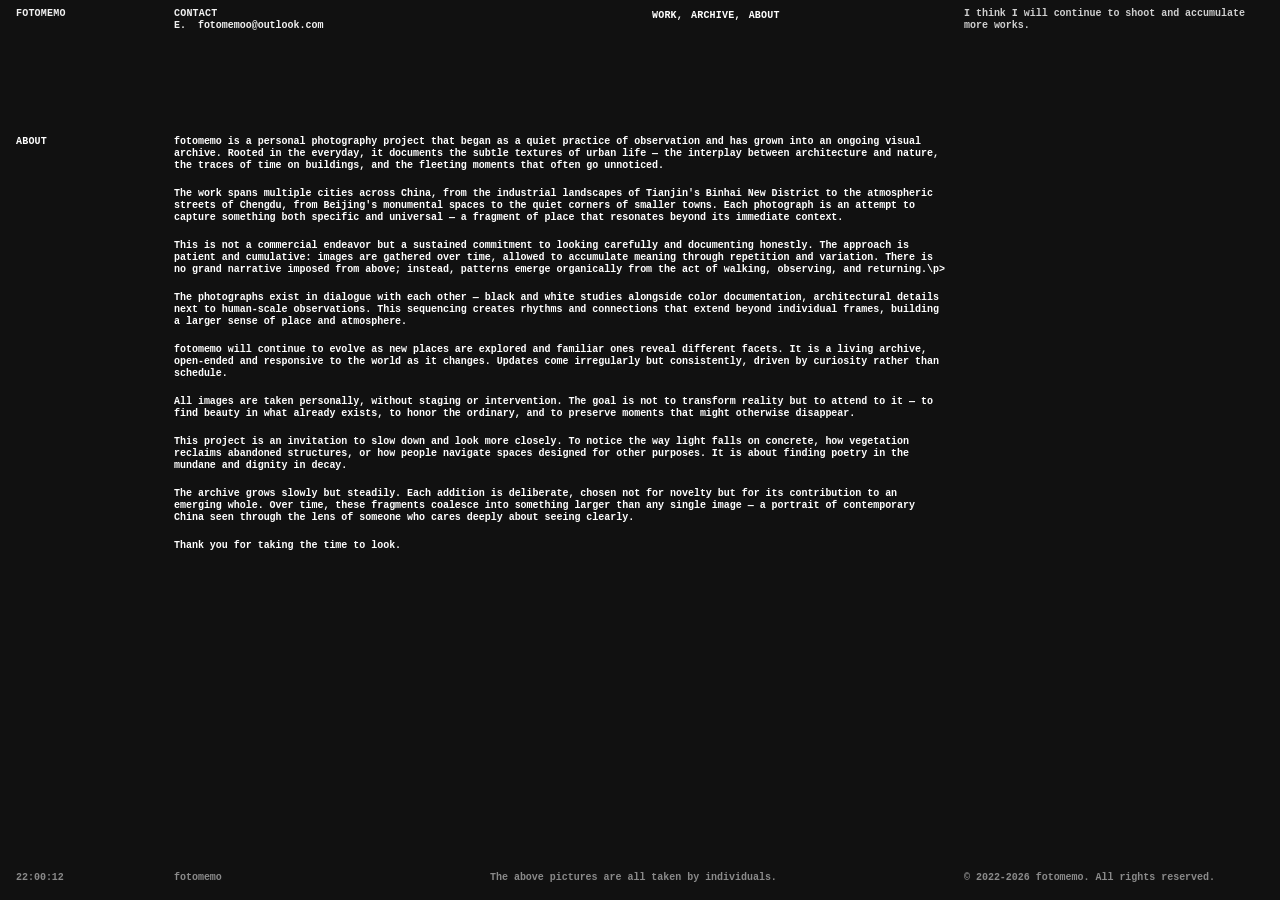
==== about.html @ 7d524a90 "Add files via upload" ====
<html lang="en" class="dark-mode"><head>
<meta charset="UTF-8">
<title>About — fotomemo</title>
<meta name="description" content="fotomemo is a creative studio specialised in brand identity design, print, packaging, website design and creative direction.">
<meta name="viewport" content="initial-scale=1.0, width=device-width">

<style>

:root {
    --vw: 1vw;
    --scrollbar: 0px;
    --spacing4: 4px;
    --spacing6: 6px;
    --spacing8: 8px;
    --spacing12: 12px;
    --spacing16: 16px;
    --spacing24: 24px;
    --spacing32: 32px;
    --spacing40: 40px;
    --spacing64: 64px;
    --spacing80: 80px;
    --spacing120: 120px;
    --spacing200: 200px;
    --numberOfColumns: 24;
    --margin: 16px;
    --gutter: 16px;
    --column: calc(
        (1 / var(--numberOfColumns)) *
        ((100 * var(--vw)) - (var(--margin) * 2) - ((var(--numberOfColumns) - 1) * (var(--gutter))))
    );
    --ink: #434343;
    --ink-soft: #707070;
    --ink-faint: #b4b1b1;
    --line: #b4b1b1;
    --line-strong: #707070;
    --bg: #fff;
    --bg-soft: #f0f0f0;
    --bg-warm: #f0f0f0;
    --ease: cubic-bezier(0.33, 1, 0.68, 1);
    --ease-soft: cubic-bezier(0.95, 0, 0.3, 1);
}
@media (max-width: 900px) {
    :root {
        --spacing80: 64px;
        --spacing120: 80px;
        --spacing200: 120px;
        --numberOfColumns: 12;
    }
}
@media (max-width: 480px) {
    :root {
        --spacing16: 8px;
        --spacing24: 16px;
        --spacing32: 24px;
        --spacing40: 32px;
        --spacing64: 40px;
        --spacing80: 64px;
        --spacing120: 80px;
        --spacing200: 120px;
        --numberOfColumns: 12;
    }
}

html {
    box-sizing: border-box;
    text-rendering: optimizeLegibility;
    -webkit-text-size-adjust: none;
    -webkit-font-smoothing: antialiased;
    color: var(--ink);
    background-color: var(--bg);
    font-family: 'Courier New', monospace;
    font-size: 10px;
    line-height: 12px;
    letter-spacing: -0.0025em;
    font-weight: 700;
    text-transform: none;
}
@media (max-width: 480px) {
    html { font-size: 9px; line-height: 11px; }
}

*,
*::before,
*::after {
    box-sizing: inherit;
    margin: 0;
    padding: 0;
}

h1, h2, h3, h4, h5, h6 {
    font-family: inherit;
    font-size: 10px;
    line-height: 12px;
    letter-spacing: 0.02em;
    font-weight: 700;
    text-transform: uppercase;
}
@media (max-width: 480px) {
    h1, h2, h3, h4, h5, h6 { font-size: 9px; line-height: 11px; }
}

p, span {
    font-family: inherit;
    font-size: 10px;
    line-height: 12px;
    letter-spacing: -0.0025em;
    font-weight: 700;
    text-transform: none;
}
@media (max-width: 480px) {
    p, span { font-size: 9px; line-height: 11px; }
}

a { color: inherit; text-decoration: none; }
a, button { display: inherit; text-align: inherit; cursor: pointer; pointer-events: auto; }
a, button, input, textarea { margin: 0; padding: 0; color: inherit; }
button, input, textarea { font: inherit; background-color: transparent; outline: none; border: none; }
::selection { background: var(--bg-soft); }

.tabular { font-feature-settings: "tnum" on, "lnum" on; }

.body { font-size: 10px; line-height: 12px; letter-spacing: -0.0025em; font-weight: 700; }
@media (max-width: 480px) { .body { font-size: 9px; line-height: 11px; } }

.bodyUppercase { font-size: 10px; line-height: 12px; letter-spacing: -0.0025em; font-weight: 700; text-transform: uppercase; letter-spacing: 0.02em; }
@media (max-width: 480px) { .bodyUppercase { font-size: 9px; line-height: 11px; } }

.caption { font-size: 9px; line-height: 11px; letter-spacing: -0.005em; font-weight: 700; }
@media (max-width: 480px) { .caption { font-size: 8px; line-height: 11px; } }

.captionUppercase { font-size: 9px; line-height: 11px; letter-spacing: -0.005em; font-weight: 700; text-transform: uppercase; letter-spacing: 0.02em; }
@media (max-width: 480px) { .captionUppercase { font-size: 8px; line-height: 11px; } }

.button {
    font-size: 10px;
    line-height: 12px;
    letter-spacing: -0.0025em;
    font-weight: 700;
    text-transform: uppercase;
    letter-spacing: 0.02em;
    white-space: nowrap;
    color: var(--ink);
    transition: color 0.15s var(--ease);
    cursor: pointer;
    user-select: none;
    background: transparent;
    border: none;
}
@media (max-width: 480px) { .button { font-size: 9px; line-height: 11px; } }
@media (hover: hover) { .button:hover { color: var(--ink-soft); } }

.buttonSecondary {
    font-size: 10px;
    line-height: 12px;
    letter-spacing: -0.0025em;
    font-weight: 700;
    text-transform: uppercase;
    letter-spacing: 0.02em;
    white-space: nowrap;
    color: var(--ink);
    transition: color 0.15s var(--ease);
    cursor: pointer;
    user-select: none;
    background: transparent;
    border: none;
}
@media (max-width: 480px) { .buttonSecondary { font-size: 9px; line-height: 11px; } }
@media (hover: hover) { .buttonSecondary:hover { color: var(--ink-faint); } }

.link {
    position: relative;
    left: -4px;
    padding: 2px 4px 1px;
    margin-top: -2px;
    margin-bottom: -1px;
    display: inline-flex;
    background-color: transparent;
    border-radius: 1px;
    white-space: pre-line;
    transition: background-color 0.15s var(--ease);
}
@media (hover: hover) { .link:hover { background-color: var(--bg-soft); } }

/* Page 容器 */
.page {
    position: relative;
    z-index: 0;
    min-height: 100lvh;
    width: calc(100 * var(--vw));
    display: flex;
    flex-direction: column;
    animation: pageFade 1.1s var(--ease) both;
}

@keyframes pageFade {
    from { opacity: 0; }
    to { opacity: 1; }
}

/* =========================================================
   Header：position:absolute 顶栏
   + position:fixed 底部导航
   ========================================================= */
.header-wrapper { display: contents; }

.header-absolute {
    position: absolute;
    z-index: 2;
    padding: var(--spacing8) var(--margin) 0 var(--margin);
    display: grid;
    grid-template-columns:
        calc(3*var(--column) + 2*var(--gutter))
        calc(15*var(--column) + 14*var(--gutter))
        calc(6*var(--column) + 5*var(--gutter));
    column-gap: var(--gutter);
    align-items: start;
    justify-items: start;
    mix-blend-mode: normal;
    color: var(--ink);
}
@media (max-width: 900px) {
    .header-absolute {
        position: relative;
        padding-bottom: var(--spacing120);
        grid-template-columns:
            calc(6*var(--column) + 5*var(--gutter))
            calc(6*var(--column) + 5*var(--gutter));
        mix-blend-mode: normal;
        color: var(--ink);
    }
    .header-absolute .header-tagline { display: none; }
}
.header-absolute h1 { margin: 0; mix-blend-mode: normal; color: var(--ink); }

.header-enquiries { display: flex; flex-direction: column; gap: 4px; }
.header-tagline { align-self: start; justify-self: start; }
.header-tagline p { opacity: 0.85; }

.header-fixed {
    position: fixed;
    z-index: 4;
    top: var(--spacing8);
    left: calc(var(--margin) + 12*var(--column) + 12*var(--gutter));
}
@media (max-width: 900px) {
    .header-fixed {
        top: auto;
        left: 0;
        bottom: 0;
    }
}
.header-fixed .header-navigation {
    display: flex;
    gap: 0;
}
@media (max-width: 900px) {
    .header-fixed .header-navigation {
        height: var(--spacing40);
        width: calc(100 * var(--vw));
        justify-content: center;
        align-items: center;
        background-color: var(--bg);
        border-top: 1px solid var(--ink);
    }
}
.header-fixed .header-navigation .link {
    padding: 2px 4px 1px;
    margin: 0;
    left: 0;
}

/* =========================================================
   About Page 主体布局
   复刻 1of1studio.com/about 的布局结构
   ========================================================= */
.about-wrapper {
    position: relative;
    padding-top: var(--spacing120);
    flex: 1;
}
@media (max-width: 900px) {
    .about-wrapper { padding-top: 0; }
}

/* AboutSection Grid: 两列布局
   左列窄（~3列），右列宽（~15列）
   第一行：全宽图片
   第二行：左列"ABOUT"标题，右列文字内容 */
.about-section {
    margin: 0 var(--margin);
    display: grid;
    grid-template-columns:
        calc(3*var(--column) + 2*var(--gutter))
        calc(15*var(--column) + 14*var(--gutter));
    column-gap: var(--gutter);
    row-gap: var(--spacing16);
    align-items: start;
}
@media (max-width: 900px) {
    .about-section {
        grid-template-columns:
            calc(4*var(--column) + 3*var(--gutter))
            calc(8*var(--column) + 7*var(--gutter));
    }
}

/* Hero 图片：跨两列 */
.about-hero {
    grid-column: 1 / 3;
    grid-row: 1 / 2;
    width: 100%;
    display: flex;
    flex-direction: column;
}
.about-hero img {
    width: 100%;
    height: auto;
    object-fit: contain;
    display: block;
    background-color: transparent;
}

/* 左列标题 */
.about-label {
    grid-column: 1 / 2;
    grid-row: 2 / 3;
    align-self: start;
    justify-self: start;
}
.about-label h2 {
    font-size: 10px;
    line-height: 12px;
    letter-spacing: 0.02em;
    font-weight: 700;
    text-transform: uppercase;
}
@media (max-width: 480px) {
    .about-label h2 { font-size: 9px; line-height: 11px; }
}

/* 右列文字内容 */
.about-content {
    grid-column: 2 / 3;
    grid-row: 2 / 3;
    display: flex;
    flex-direction: column;
    gap: var(--spacing16);
}
.about-content p {
    font-size: 10px;
    line-height: 12px;
    letter-spacing: -0.0025em;
    font-weight: 700;
}
@media (max-width: 480px) {
    .about-content p { font-size: 9px; line-height: 11px; }
}

/* 服务列表区域 */
.about-services {
    display: flex;
    flex-direction: column;
    gap: var(--spacing8);
    margin-top: var(--spacing8);
}
.about-services h3 {
    font-size: 10px;
    line-height: 12px;
    letter-spacing: 0.02em;
    font-weight: 700;
    text-transform: uppercase;
    margin-bottom: 0;
}
@media (max-width: 480px) {
    .about-services h3 { font-size: 9px; line-height: 11px; }
}
.about-services .service-list {
    display: flex;
    flex-direction: column;
    gap: 0;
}
.about-services .service-list span {
    font-size: 10px;
    line-height: 12px;
    letter-spacing: -0.0025em;
    font-weight: 700;
}
@media (max-width: 480px) {
    .about-services .service-list span { font-size: 9px; line-height: 11px; }
}

/* 联系邮箱 */
.about-contact-email {
    margin-top: var(--spacing8);
}
.about-contact-email a {
    font-size: 10px;
    line-height: 12px;
    letter-spacing: -0.0025em;
    font-weight: 700;
}
@media (max-width: 480px) {
    .about-contact-email a { font-size: 9px; line-height: 11px; }
}

/* 底部留白 */
.about-bottom-spacer {
    height: var(--spacing120);
}
@media (max-width: 900px) {
    .about-bottom-spacer { height: var(--spacing80); }
}

/* =========================================================
   Footer 严格按原站：内容区 3 列 + 底部 4 列
   ========================================================= */
.footer-wrapper {
    padding: var(--spacing40) var(--margin) var(--spacing16) var(--margin);
    margin-top: auto;
    display: grid;
    row-gap: var(--spacing200);
}
@media (max-width: 900px) {
    .footer-wrapper {
        padding-top: 0;
        padding-bottom: calc(var(--spacing64) + var(--spacing32));
    }
}
.footer-content {
    display: grid;
    grid-template-columns:
        calc(3*var(--column) + 2*var(--gutter))
        calc(15*var(--column) + 14*var(--gutter));
    column-gap: var(--gutter);
    align-items: start;
}
@media (max-width: 900px) {
    .footer-content {
        margin-top: -1px;
        padding-top: var(--spacing40);
        grid-template-columns:
            calc(4*var(--column) + 3*var(--gutter))
            calc(8*var(--column) + 7*var(--gutter));
        border-top: 1px solid var(--ink-soft);
    }
}
.footer-content .footer-contact {
    display: grid;
    row-gap: var(--spacing16);
}

.footer-bottom {
    display: grid;
    grid-template-columns:
        calc(3*var(--column) + 2*var(--gutter))
        calc(6*var(--column) + 5*var(--gutter))
        calc(9*var(--column) + 8*var(--gutter))
        calc(6*var(--column) + 5*var(--gutter));
    column-gap: var(--gutter);
    align-items: end;
    color: var(--ink-faint);
    padding-top: var(--spacing64);
    border-top: none;
}
@media (max-width: 900px) {
    .footer-bottom {
        display: flex;
        flex-direction: column;
        align-items: flex-start;
        padding-top: var(--spacing32);
        border-top: none;
    }
    .footer-bottom .copyright { order: 1; }
    .footer-bottom .footer-time { order: 0; white-space: pre-line; }
    .footer-bottom .footer-tagline { order: 2; width: calc(8*var(--column) + 7*var(--gutter)); margin-top: var(--spacing8); }
    .footer-bottom .footer-copy { order: 3; margin-top: var(--spacing8); }
}
.footer-bottom .footer-time { white-space: nowrap; }
.footer-bottom .footer-tagline { justify-self: start; }

/* =========================================================
   暗黑模式
   ========================================================= */
html.dark-mode,
html.dark-mode body {
    color: #fff;
    background-color: #111;
    --ink: #f1f1f1;
    --ink-soft: #bdbdbd;
    --ink-faint: #8a8a8a;
    --line: #555;
    --line-strong: #bdbdbd;
    --bg: #111;
    --bg-soft: #1e1e1e;
    --bg-warm: #1e1e1e;
}
html.dark-mode .page,
html.dark-mode .about-wrapper,
html.dark-mode main,
html.dark-mode .footer-wrapper,
html.dark-mode .about-section,
html.dark-mode .about-hero,
html.dark-mode .about-content,
html.dark-mode .about-services {
    background-color: var(--bg);
}
html.dark-mode ::selection { background: var(--bg-soft); color: #fff; }

@keyframes pageFade {
    from { opacity: 0; }
    to { opacity: 1; }
}

@media (prefers-reduced-motion: reduce) {
    .page { animation: none; opacity: 1; }
}
</style>
</head>
<body class="dark-mode">

<div class="page">

<!-- ============ HEADER ============ -->
<header class="header-wrapper">
    <div class="header-absolute">
        <a href="index.html">
            <h1>fotomemo</h1>
        </a>
        <div class="header-enquiries">
            <div>
                <h3>Contact</h3>
                <div><a class="link" href="mailto:fotomemoo@outlook.com"><span class="body">E.&nbsp;&nbsp;</span>fotomemoo@outlook.com</a></div>
            </div>
        </div>
        <div class="header-tagline">
            <p>I think I will continue to shoot and accumulate more works.</p>
        </div>
    </div>

    <div class="header-fixed">
        <nav class="header-navigation">
            <div class="link"><a href="index.html"><span class="bodyUppercase">Work,</span></a></div>
            <div class="link"><a href="project-binhai.html"><span class="bodyUppercase">Archive,</span></a></div>
            <div class="link"><a href="about.html"><span class="bodyUppercase">About</span></a></div>
        </nav>
    </div>
</header>

<!-- ============ MAIN ============ -->
<main>
<div class="about-wrapper">

    <!-- AboutSection: 复刻 1of1studio 布局 -->
    <section class="about-section">

        <!-- Row 1: 全宽 Hero 图片（跨两列） -->
        <div class="about-hero">
            
        </div>

        <!-- Row 2, Col 1: ABOUT 标题 -->
        <div class="about-label">
            <h2>About</h2>
        </div>

        <!-- Row 2, Col 2: 文字内容 + 服务列表 -->
        <div class="about-content">

            <p>fotomemo is a personal photography project that began as a quiet practice of observation and has grown into an ongoing visual archive. Rooted in the everyday, it documents the subtle textures of urban life — the interplay between architecture and nature, the traces of time on buildings, and the fleeting moments that often go unnoticed.</p>

            <p>The work spans multiple cities across China, from the industrial landscapes of Tianjin's Binhai New District to the atmospheric streets of Chengdu, from Beijing's monumental spaces to the quiet corners of smaller towns. Each photograph is an attempt to capture something both specific and universal — a fragment of place that resonates beyond its immediate context.</p>

            <p>This is not a commercial endeavor but a sustained commitment to looking carefully and documenting honestly. The approach is patient and cumulative: images are gathered over time, allowed to accumulate meaning through repetition and variation. There is no grand narrative imposed from above; instead, patterns emerge organically from the act of walking, observing, and returning.\p>

            <p>The photographs exist in dialogue with each other — black and white studies alongside color documentation, architectural details next to human-scale observations. This sequencing creates rhythms and connections that extend beyond individual frames, building a larger sense of place and atmosphere.</p>

            <p>fotomemo will continue to evolve as new places are explored and familiar ones reveal different facets. It is a living archive, open-ended and responsive to the world as it changes. Updates come irregularly but consistently, driven by curiosity rather than schedule.</p>

            <p>All images are taken personally, without staging or intervention. The goal is not to transform reality but to attend to it — to find beauty in what already exists, to honor the ordinary, and to preserve moments that might otherwise disappear.</p>

            <p>This project is an invitation to slow down and look more closely. To notice the way light falls on concrete, how vegetation reclaims abandoned structures, or how people navigate spaces designed for other purposes. It is about finding poetry in the mundane and dignity in decay.</p>

            <p>The archive grows slowly but steadily. Each addition is deliberate, chosen not for novelty but for its contribution to an emerging whole. Over time, these fragments coalesce into something larger than any single image — a portrait of contemporary China seen through the lens of someone who cares deeply about seeing clearly.</p>

            <p>Thank you for taking the time to look.</p>

    </section>

    <!-- 底部留白 -->
    <div class="about-bottom-spacer"></div>

</div>
</main>

<!-- ============ FOOTER ============ -->
<footer class="footer-wrapper">
    <div class="footer-bottom">
        <div class="footer-time">
            <div id="currentTime" class="tabular">02:46:55</div>
        </div>
        <div class="copyright">
            <div><h3> </h3></div>
            <div><span id="city-name">fotomemo</span></div>
        </div>
        <div class="footer-tagline">
            <p>The above pictures are all taken by individuals.</p>
        </div>
        <div class="footer-copy tabular">©&nbsp;2022-2026 fotomemo. All rights reserved.</div>
    </div>
</footer>

</div>

<script src="https://code.jquery.com/jquery-3.7.1.slim.min.js"></script>

<script>
(function(){
    function pad(n){ return n<10 ? '0'+n : ''+n; }
    var tEl = document.getElementById('currentTime');
    var KEY_OVERRIDE = 'theme_override';
    var KEY_DARK     = 'theme_dark';

    function applyDark(turnOn){
        var on = !!turnOn;
        var root = document.documentElement;
        if (root.classList.contains('dark-mode') !== on) {
            if (on) root.classList.add('dark-mode');
            else    root.classList.remove('dark-mode');
        }
        if (document.body) {
            if (document.body.classList.contains('dark-mode') !== on) {
                if (on) document.body.classList.add('dark-mode');
                else    document.body.classList.remove('dark-mode');
            }
        }
    }
    function autoWantsDark(){
        var d = new Date();
        var h = d.getHours();
        return (h >= 18 || h < 6);
    }
    function syncTheme(){
        var override = localStorage.getItem(KEY_OVERRIDE) === '1';
        var on;
        if (override) {
            on = localStorage.getItem(KEY_DARK) === '1';
        } else {
            on = autoWantsDark();
        }
        applyDark(on);
    }
    function tick(){
        var d = new Date();
        if (tEl) tEl.textContent = pad(d.getHours())+':'+pad(d.getMinutes())+':'+pad(d.getSeconds());
        syncTheme();
    }
    try { syncTheme(); } catch(e) {}
    tick();
    setInterval(tick, 1000);
})();
</script>

<script>
(function(){
    var el = document.getElementById('city-name');
    if (el) el.textContent = 'fotomemo';
})();
</script>


</body></html>
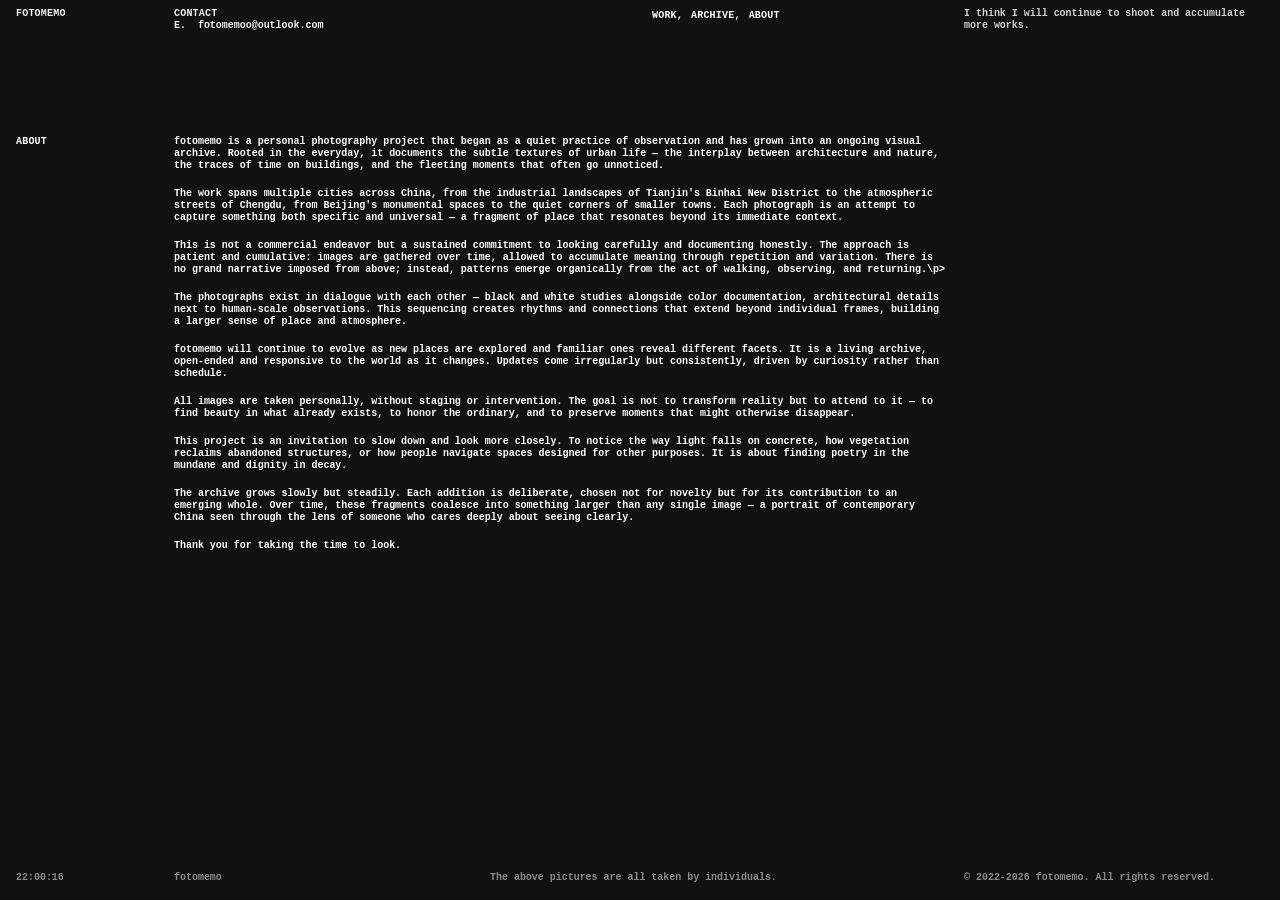
==== commit 7c36e836: "Add files via upload" ====
--- a/about.html
+++ b/about.html
@@ -3,6 +3,7 @@
 <title>About — fotomemo</title>
 <meta name="description" content="fotomemo is a creative studio specialised in brand identity design, print, packaging, website design and creative direction.">
 <meta name="viewport" content="initial-scale=1.0, width=device-width">
+<link rel="icon" type="image/png" href="css/1.png">
 
 <style>
 
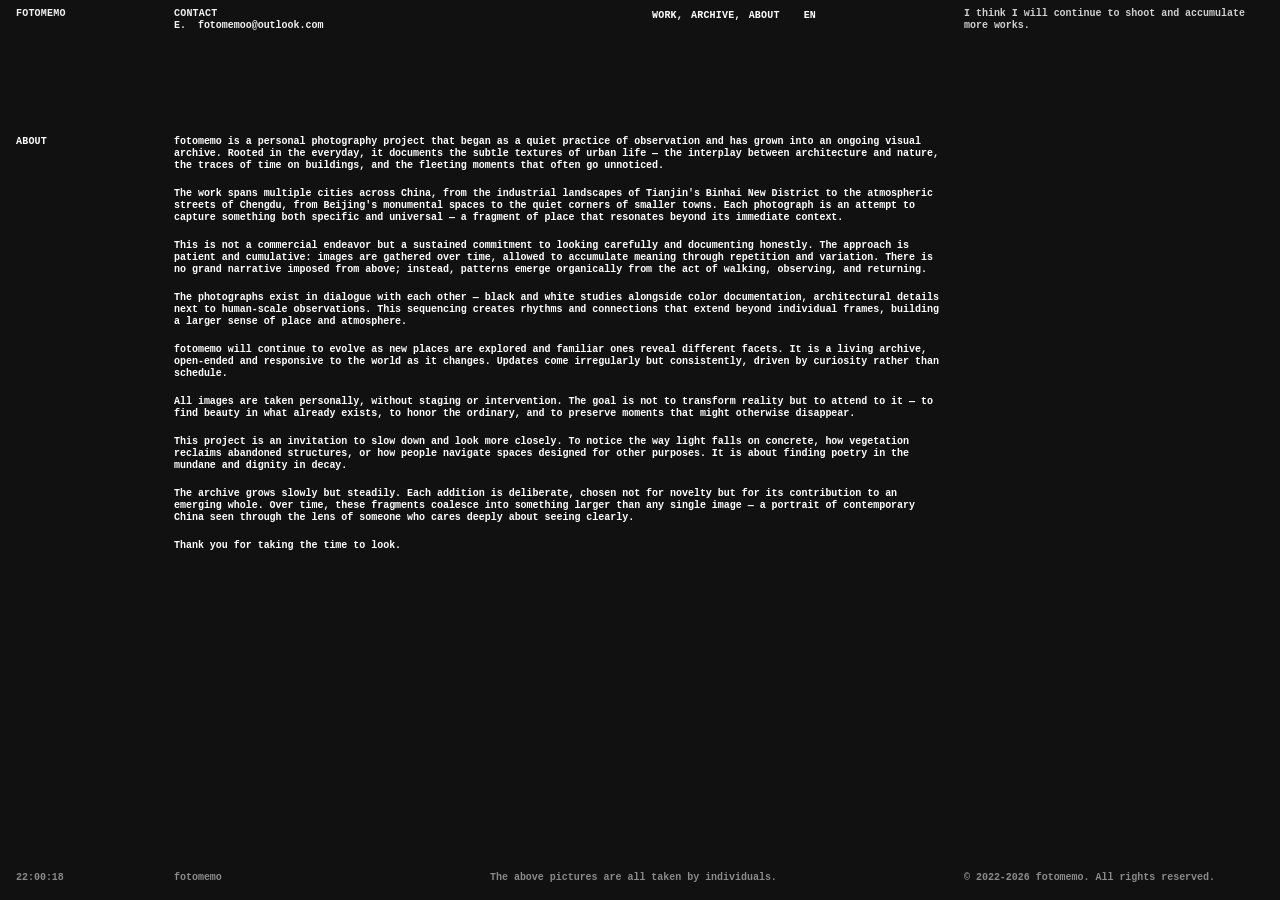
==== commit 8e3dda67: "Add files via upload" ====
--- a/about.html
+++ b/about.html
@@ -1,9 +1,13 @@
 <html lang="en" class="dark-mode"><head>
 <meta charset="UTF-8">
-<title>About — fotomemo</title>
+<title>fotomemo</title>
 <meta name="description" content="fotomemo is a creative studio specialised in brand identity design, print, packaging, website design and creative direction.">
 <meta name="viewport" content="initial-scale=1.0, width=device-width">
 <link rel="icon" type="image/png" href="css/1.png">
+<!-- 中文模式使用字体：Noto Serif SC 思源宋体细体 -->
+<link rel="preconnect" href="https://fonts.googleapis.com">
+<link rel="preconnect" href="https://fonts.gstatic.com" crossorigin>
+<link href="https://fonts.googleapis.com/css2?family=Noto+Serif+SC:wght@200;300;400&display=swap" rel="stylesheet">
 
 <style>
 
@@ -254,8 +258,25 @@
     display: flex;
     gap: 0;
 }
+/* 中英文切换：只显示 EN；黑色 = 英文未翻译，灰色 = 已翻译成中文 */
+.lang-toggle {
+    display: inline-flex;
+    align-items: center;
+    cursor: pointer;
+    user-select: none;
+}
+.lang-toggle .lt-opt { opacity: 1; transition: opacity 0.3s ease; }
+.lang-toggle.is-zh .lt-opt { opacity: 0.35; }
+/* 中文模式：内容文字改用思源宋体细体（仅中文生效，不影响英文排版） */
+html[lang="zh-CN"] [data-i18n] {
+    font-family: "Noto Serif SC", "Songti SC", "SimSun", serif;
+    font-weight: 300;
+    text-transform: none;
+    letter-spacing: 0;
+}
 @media (max-width: 900px) {
     .header-fixed .header-navigation {
+        position: relative;
         height: var(--spacing40);
         width: calc(100 * var(--vw));
         justify-content: center;
@@ -268,6 +289,19 @@
     padding: 2px 4px 1px;
     margin: 0;
     left: 0;
+}
+/* 切换按钮位置（写在 .link 之后才能覆盖它的 margin/left）：
+   电脑端与导航链接留距；手机端绝对定位到导航栏最右 */
+.header-fixed .header-navigation .lang-toggle { margin-left: 16px; }
+@media (max-width: 900px) {
+    .header-fixed .header-navigation .lang-toggle {
+        position: absolute;
+        left: auto;
+        right: var(--margin);
+        top: 50%;
+        transform: translateY(-50%);
+        margin: 0;
+    }
 }
 
 /* =========================================================
@@ -541,8 +575,11 @@
     <div class="header-fixed">
         <nav class="header-navigation">
             <div class="link"><a href="index.html"><span class="bodyUppercase">Work,</span></a></div>
-            <div class="link"><a href="project-binhai.html"><span class="bodyUppercase">Archive,</span></a></div>
+            <div class="link"><a href="archive.html"><span class="bodyUppercase">Archive,</span></a></div>
             <div class="link"><a href="about.html"><span class="bodyUppercase">About</span></a></div>
+            <div class="link lang-toggle" id="langToggle" title="切换语言 / Switch language">
+                <span class="bodyUppercase lt-opt">EN</span>
+            </div>
         </nav>
     </div>
 </header>
@@ -571,7 +608,7 @@
 
             <p>The work spans multiple cities across China, from the industrial landscapes of Tianjin's Binhai New District to the atmospheric streets of Chengdu, from Beijing's monumental spaces to the quiet corners of smaller towns. Each photograph is an attempt to capture something both specific and universal — a fragment of place that resonates beyond its immediate context.</p>
 
-            <p>This is not a commercial endeavor but a sustained commitment to looking carefully and documenting honestly. The approach is patient and cumulative: images are gathered over time, allowed to accumulate meaning through repetition and variation. There is no grand narrative imposed from above; instead, patterns emerge organically from the act of walking, observing, and returning.\p>
+            <p>This is not a commercial endeavor but a sustained commitment to looking carefully and documenting honestly. The approach is patient and cumulative: images are gathered over time, allowed to accumulate meaning through repetition and variation. There is no grand narrative imposed from above; instead, patterns emerge organically from the act of walking, observing, and returning.</p>
 
             <p>The photographs exist in dialogue with each other — black and white studies alongside color documentation, architectural details next to human-scale observations. This sequencing creates rhythms and connections that extend beyond individual frames, building a larger sense of place and atmosphere.</p>
 
@@ -613,6 +650,7 @@
 </div>
 
 <script src="https://code.jquery.com/jquery-3.7.1.slim.min.js"></script>
+<script src="lang-switch.js"></script>
 
 <script>
 (function(){
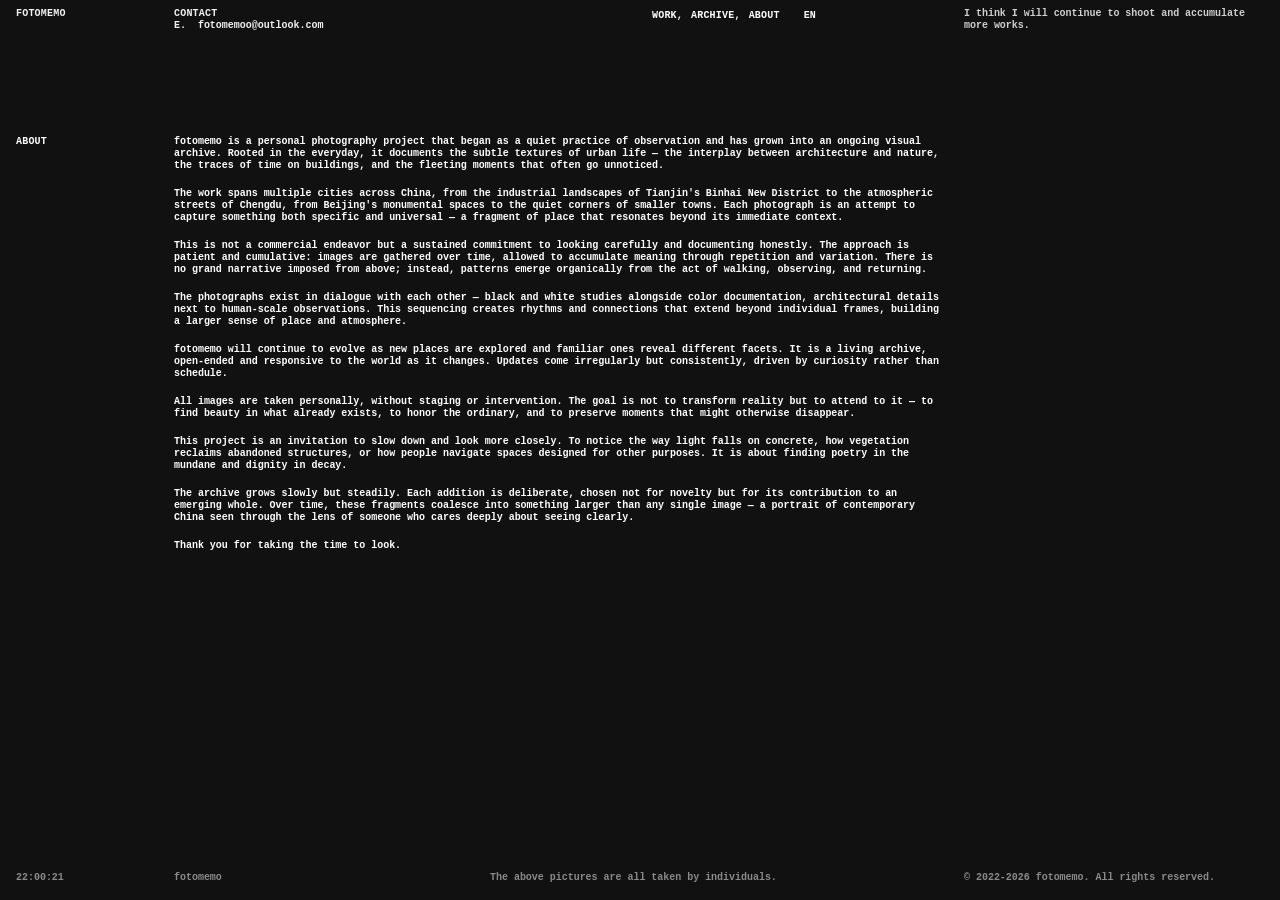
==== commit 676ab939: "Add files via upload" ====
--- a/about.html
+++ b/about.html
@@ -243,7 +243,7 @@
 
 .header-fixed {
     position: fixed;
-    z-index: 4;
+    z-index: 100;
     top: var(--spacing8);
     left: calc(var(--margin) + 12*var(--column) + 12*var(--gutter));
 }
@@ -264,6 +264,7 @@
     align-items: center;
     cursor: pointer;
     user-select: none;
+    touch-action: manipulation;   /* 移除移动端双击缩放延迟，点击立即响应 */
 }
 .lang-toggle .lt-opt { opacity: 1; transition: opacity 0.3s ease; }
 .lang-toggle.is-zh .lt-opt { opacity: 0.35; }
@@ -301,6 +302,7 @@
         top: 50%;
         transform: translateY(-50%);
         margin: 0;
+        padding: 12px;   /* 手机端加大点击区域，避免按不到 */
     }
 }
 
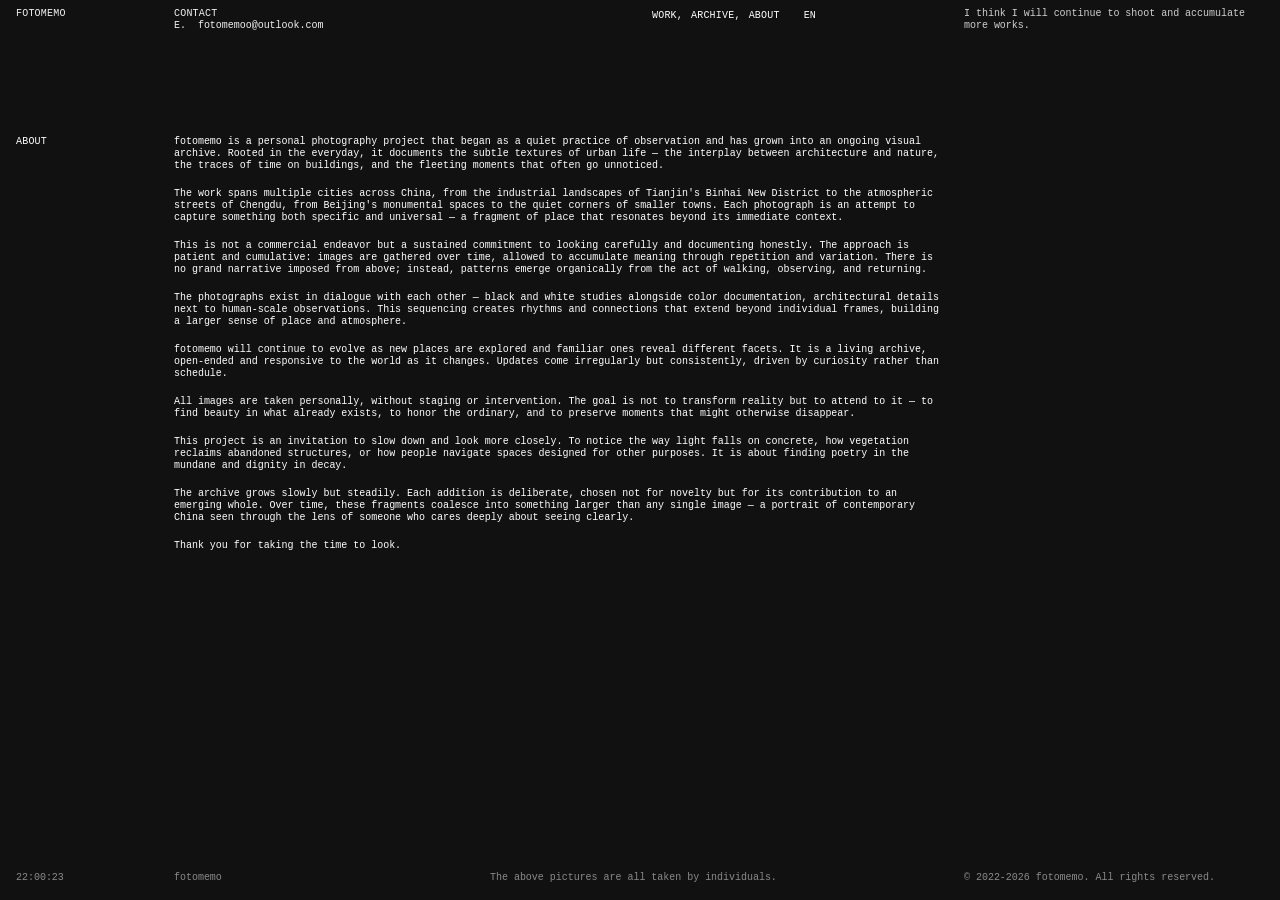
==== commit 60ef5ba7: "Add files via upload" ====
--- a/about.html
+++ b/about.html
@@ -4,10 +4,30 @@
 <meta name="description" content="fotomemo is a creative studio specialised in brand identity design, print, packaging, website design and creative direction.">
 <meta name="viewport" content="initial-scale=1.0, width=device-width">
 <link rel="icon" type="image/png" href="css/1.png">
-<!-- 中文模式使用字体：Noto Serif SC 思源宋体细体 -->
-<link rel="preconnect" href="https://fonts.googleapis.com">
-<link rel="preconnect" href="https://fonts.gstatic.com" crossorigin>
-<link href="https://fonts.googleapis.com/css2?family=Noto+Serif+SC:wght@200;300;400&display=swap" rel="stylesheet">
+<style>
+/* 本地字体：Zen Maru Gothic 圆体（fonts/ 目录，与 fofofoto 同款），中文模式下使用 */
+@font-face {
+    font-family: "Zen Maru Gothic";
+    src: url("fonts/ZenMaruGothic-Light.ttf") format("truetype");
+    font-weight: 300;
+    font-style: normal;
+    font-display: swap;
+}
+@font-face {
+    font-family: "Zen Maru Gothic";
+    src: url("fonts/ZenMaruGothic-Regular.ttf") format("truetype");
+    font-weight: 400;
+    font-style: normal;
+    font-display: swap;
+}
+@font-face {
+    font-family: "Zen Maru Gothic";
+    src: url("fonts/ZenMaruGothic-Medium.ttf") format("truetype");
+    font-weight: 500;
+    font-style: normal;
+    font-display: swap;
+}
+</style>
 
 <style>
 
@@ -77,7 +97,7 @@
     font-size: 10px;
     line-height: 12px;
     letter-spacing: -0.0025em;
-    font-weight: 700;
+    font-weight: 400;
     text-transform: none;
 }
 @media (max-width: 480px) {
@@ -97,7 +117,7 @@
     font-size: 10px;
     line-height: 12px;
     letter-spacing: 0.02em;
-    font-weight: 700;
+    font-weight: 400;
     text-transform: uppercase;
 }
 @media (max-width: 480px) {
@@ -109,7 +129,7 @@
     font-size: 10px;
     line-height: 12px;
     letter-spacing: -0.0025em;
-    font-weight: 700;
+    font-weight: 400;
     text-transform: none;
 }
 @media (max-width: 480px) {
@@ -124,23 +144,23 @@
 
 .tabular { font-feature-settings: "tnum" on, "lnum" on; }
 
-.body { font-size: 10px; line-height: 12px; letter-spacing: -0.0025em; font-weight: 700; }
+.body { font-size: 10px; line-height: 12px; letter-spacing: -0.0025em; font-weight: 400; }
 @media (max-width: 480px) { .body { font-size: 9px; line-height: 11px; } }
 
-.bodyUppercase { font-size: 10px; line-height: 12px; letter-spacing: -0.0025em; font-weight: 700; text-transform: uppercase; letter-spacing: 0.02em; }
+.bodyUppercase { font-size: 10px; line-height: 12px; letter-spacing: -0.0025em; font-weight: 400; text-transform: uppercase; letter-spacing: 0.02em; }
 @media (max-width: 480px) { .bodyUppercase { font-size: 9px; line-height: 11px; } }
 
-.caption { font-size: 9px; line-height: 11px; letter-spacing: -0.005em; font-weight: 700; }
+.caption { font-size: 9px; line-height: 11px; letter-spacing: -0.005em; font-weight: 400; }
 @media (max-width: 480px) { .caption { font-size: 8px; line-height: 11px; } }
 
-.captionUppercase { font-size: 9px; line-height: 11px; letter-spacing: -0.005em; font-weight: 700; text-transform: uppercase; letter-spacing: 0.02em; }
+.captionUppercase { font-size: 9px; line-height: 11px; letter-spacing: -0.005em; font-weight: 400; text-transform: uppercase; letter-spacing: 0.02em; }
 @media (max-width: 480px) { .captionUppercase { font-size: 8px; line-height: 11px; } }
 
 .button {
     font-size: 10px;
     line-height: 12px;
     letter-spacing: -0.0025em;
-    font-weight: 700;
+    font-weight: 400;
     text-transform: uppercase;
     letter-spacing: 0.02em;
     white-space: nowrap;
@@ -158,7 +178,7 @@
     font-size: 10px;
     line-height: 12px;
     letter-spacing: -0.0025em;
-    font-weight: 700;
+    font-weight: 400;
     text-transform: uppercase;
     letter-spacing: 0.02em;
     white-space: nowrap;
@@ -268,12 +288,12 @@
 }
 .lang-toggle .lt-opt { opacity: 1; transition: opacity 0.3s ease; }
 .lang-toggle.is-zh .lt-opt { opacity: 0.35; }
-/* 中文模式：内容文字改用思源宋体细体（仅中文生效，不影响英文排版） */
+/* 中文模式（简体）：内容文字改用本地 Zen Maru Gothic 圆体，字重与英文一致 + 稍大字距（仅中文生效，不影响英文排版） */
 html[lang="zh-CN"] [data-i18n] {
-    font-family: "Noto Serif SC", "Songti SC", "SimSun", serif;
-    font-weight: 300;
+    font-family: "Zen Maru Gothic", "PingFang SC", "Microsoft YaHei", sans-serif;
+    font-weight: 400;
     text-transform: none;
-    letter-spacing: 0;
+    letter-spacing: 0.05em;
 }
 @media (max-width: 900px) {
     .header-fixed .header-navigation {
@@ -368,7 +388,7 @@
     font-size: 10px;
     line-height: 12px;
     letter-spacing: 0.02em;
-    font-weight: 700;
+    font-weight: 400;
     text-transform: uppercase;
 }
 @media (max-width: 480px) {
@@ -387,7 +407,7 @@
     font-size: 10px;
     line-height: 12px;
     letter-spacing: -0.0025em;
-    font-weight: 700;
+    font-weight: 400;
 }
 @media (max-width: 480px) {
     .about-content p { font-size: 9px; line-height: 11px; }
@@ -404,7 +424,7 @@
     font-size: 10px;
     line-height: 12px;
     letter-spacing: 0.02em;
-    font-weight: 700;
+    font-weight: 400;
     text-transform: uppercase;
     margin-bottom: 0;
 }
@@ -420,7 +440,7 @@
     font-size: 10px;
     line-height: 12px;
     letter-spacing: -0.0025em;
-    font-weight: 700;
+    font-weight: 400;
 }
 @media (max-width: 480px) {
     .about-services .service-list span { font-size: 9px; line-height: 11px; }
@@ -434,7 +454,7 @@
     font-size: 10px;
     line-height: 12px;
     letter-spacing: -0.0025em;
-    font-weight: 700;
+    font-weight: 400;
 }
 @media (max-width: 480px) {
     .about-contact-email a { font-size: 9px; line-height: 11px; }
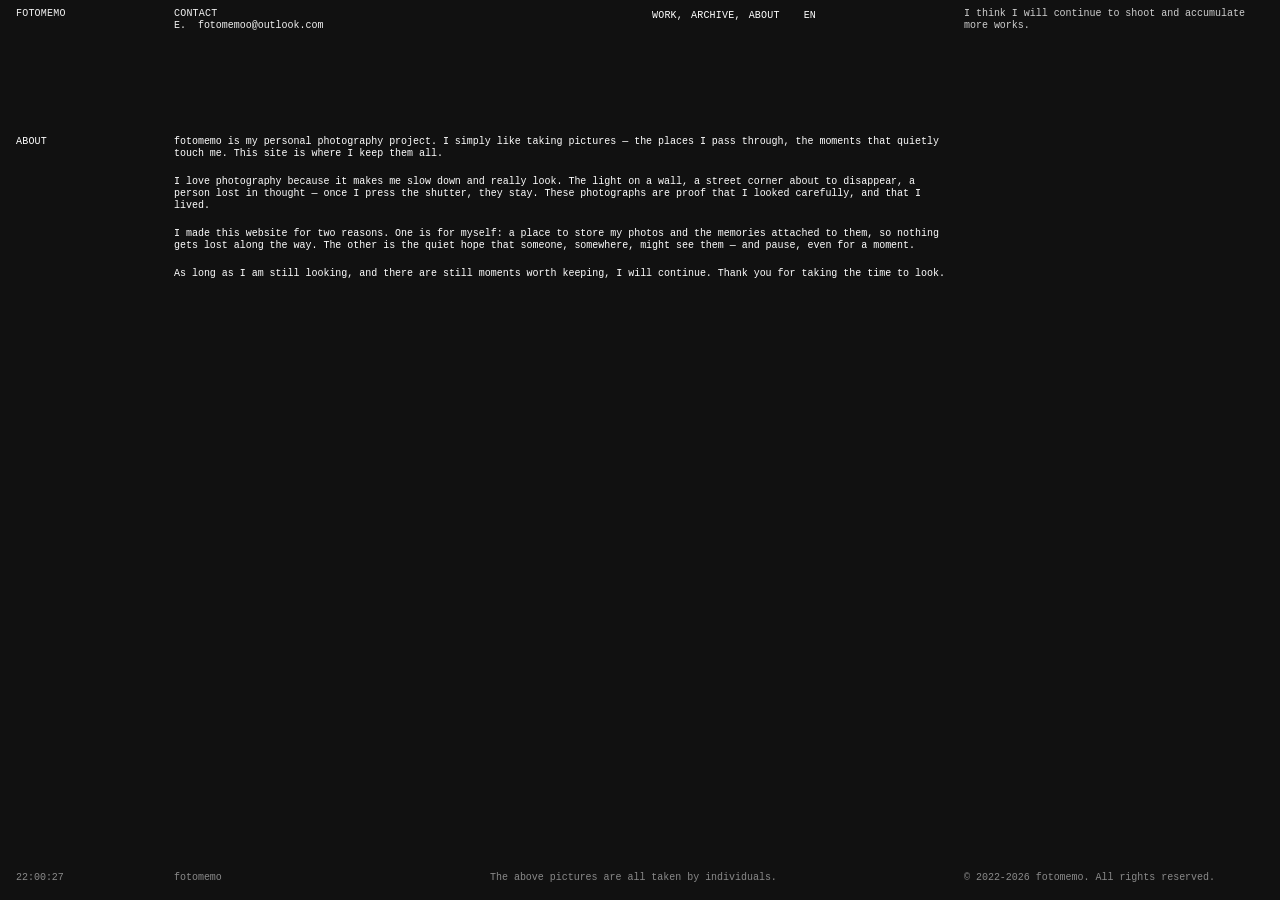
==== commit 02387fd4: "Add files via upload" ====
--- a/about.html
+++ b/about.html
@@ -626,23 +626,14 @@
         <!-- Row 2, Col 2: 文字内容 + 服务列表 -->
         <div class="about-content">
 
-            <p>fotomemo is a personal photography project that began as a quiet practice of observation and has grown into an ongoing visual archive. Rooted in the everyday, it documents the subtle textures of urban life — the interplay between architecture and nature, the traces of time on buildings, and the fleeting moments that often go unnoticed.</p>
-
-            <p>The work spans multiple cities across China, from the industrial landscapes of Tianjin's Binhai New District to the atmospheric streets of Chengdu, from Beijing's monumental spaces to the quiet corners of smaller towns. Each photograph is an attempt to capture something both specific and universal — a fragment of place that resonates beyond its immediate context.</p>
-
-            <p>This is not a commercial endeavor but a sustained commitment to looking carefully and documenting honestly. The approach is patient and cumulative: images are gathered over time, allowed to accumulate meaning through repetition and variation. There is no grand narrative imposed from above; instead, patterns emerge organically from the act of walking, observing, and returning.</p>
-
-            <p>The photographs exist in dialogue with each other — black and white studies alongside color documentation, architectural details next to human-scale observations. This sequencing creates rhythms and connections that extend beyond individual frames, building a larger sense of place and atmosphere.</p>
-
-            <p>fotomemo will continue to evolve as new places are explored and familiar ones reveal different facets. It is a living archive, open-ended and responsive to the world as it changes. Updates come irregularly but consistently, driven by curiosity rather than schedule.</p>
-
-            <p>All images are taken personally, without staging or intervention. The goal is not to transform reality but to attend to it — to find beauty in what already exists, to honor the ordinary, and to preserve moments that might otherwise disappear.</p>
-
-            <p>This project is an invitation to slow down and look more closely. To notice the way light falls on concrete, how vegetation reclaims abandoned structures, or how people navigate spaces designed for other purposes. It is about finding poetry in the mundane and dignity in decay.</p>
-
-            <p>The archive grows slowly but steadily. Each addition is deliberate, chosen not for novelty but for its contribution to an emerging whole. Over time, these fragments coalesce into something larger than any single image — a portrait of contemporary China seen through the lens of someone who cares deeply about seeing clearly.</p>
-
-            <p>Thank you for taking the time to look.</p>
+            <p>fotomemo is my personal photography project. I simply like taking pictures — the places I pass through, the moments that quietly touch me. This site is where I keep them all.</p>
+
+            <p>I love photography because it makes me slow down and really look. The light on a wall, a street corner about to disappear, a person lost in thought — once I press the shutter, they stay. These photographs are proof that I looked carefully, and that I lived.</p>
+
+            <p>I made this website for two reasons. One is for myself: a place to store my photos and the memories attached to them, so nothing gets lost along the way. The other is the quiet hope that someone, somewhere, might see them — and pause, even for a moment.</p>
+
+            <p>As long as I am still looking, and there are still moments worth keeping, I will continue. Thank you for taking the time to look.</p>
+
 
     </section>
 
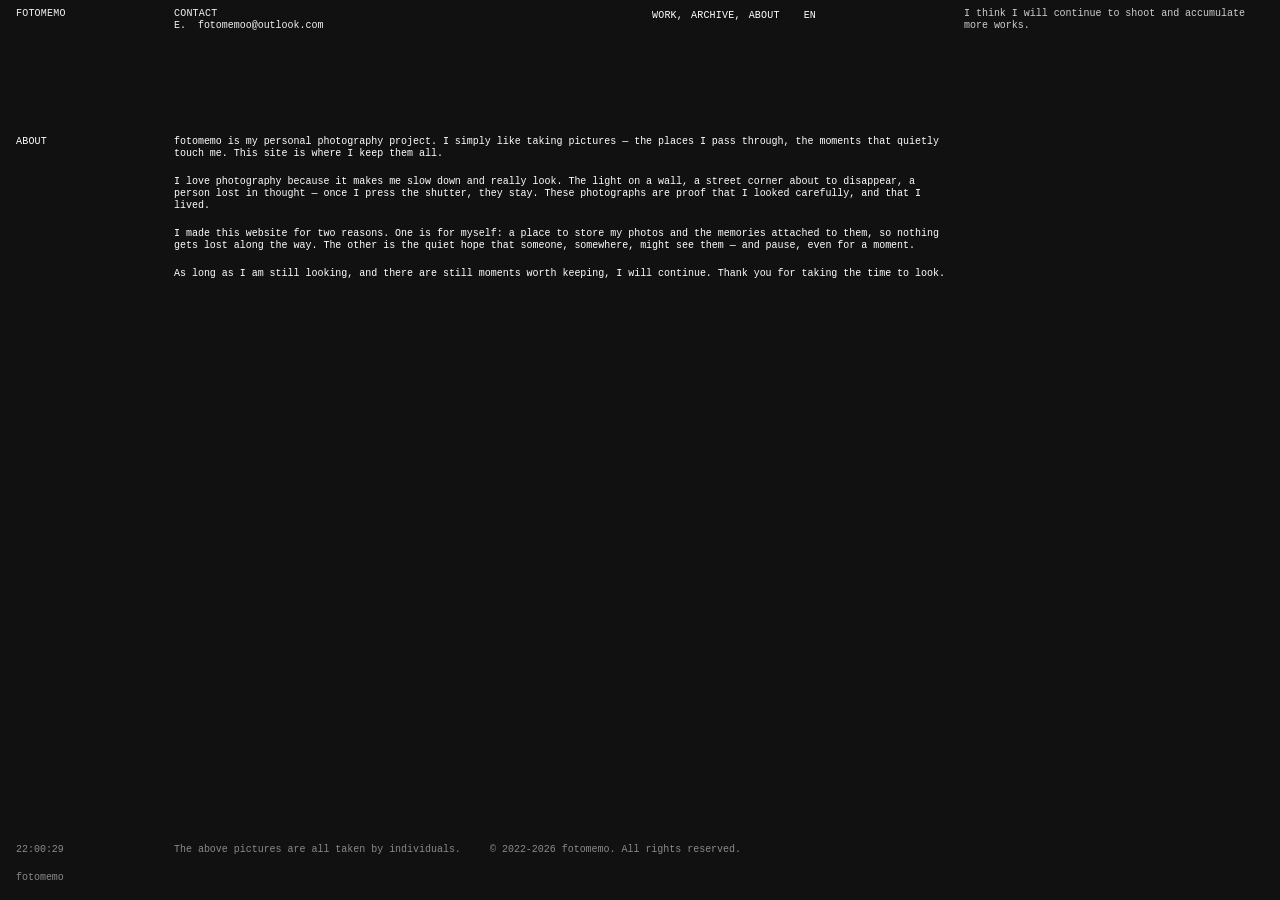
==== commit 5c19b9d5: "Add files via upload" ====
--- a/about.html
+++ b/about.html
@@ -527,12 +527,14 @@
         padding-top: var(--spacing32);
         border-top: none;
     }
-    .footer-bottom .copyright { order: 1; }
+    .footer-bottom .copyright { order: 1; margin-top: var(--spacing16); }
     .footer-bottom .footer-time { order: 0; white-space: pre-line; }
     .footer-bottom .footer-tagline { order: 2; width: calc(8*var(--column) + 7*var(--gutter)); margin-top: var(--spacing8); }
     .footer-bottom .footer-copy { order: 3; margin-top: var(--spacing8); }
 }
 .footer-bottom .footer-time { white-space: nowrap; }
+/* 城市名挪到时间正下方，上下留出间隔（不再和时间左右并排） */
+.footer-bottom .copyright { grid-column: 1; grid-row: 2; margin-top: var(--spacing16); }
 .footer-bottom .footer-tagline { justify-self: start; }
 
 /* =========================================================
@@ -713,9 +715,37 @@
 </script>
 
 <script>
+/* 底部显示访问者当前所在城市：
+   中英文各请求一次 ipwho.is 并缓存，切换语言时同步换显示；
+   查询失败（离线/被墙）时保留原文字 fotomemo 兜底 */
 (function(){
     var el = document.getElementById('city-name');
-    if (el) el.textContent = 'fotomemo';
+    if (!el) return;
+    var cache = {};
+    function currentLang() {
+        try { return localStorage.getItem('site_lang') === 'zh' ? 'zh' : 'en'; } catch (e) { return 'en'; }
+    }
+    function show(lang) {
+        if (cache[lang]) el.textContent = cache[lang];
+    }
+    function load(lang) {
+        fetch('https://ipwho.is/', {
+            headers: { 'Accept-Language': lang === 'zh' ? 'zh-CN' : 'en' }
+        }).then(function(r){ return r.json(); })
+        .then(function(d){
+            if (d && d.success && d.city) {
+                cache[lang] = d.city;
+                if (currentLang() === lang) show(lang);
+            }
+        }).catch(function(){});
+    }
+    load('en');
+    load('zh');
+    /* 语言切换（html[lang] 变化）时同步切换城市名 */
+    if (window.MutationObserver) {
+        new MutationObserver(function(){ show(currentLang()); })
+            .observe(document.documentElement, { attributes: true, attributeFilter: ['lang'] });
+    }
 })();
 </script>
 
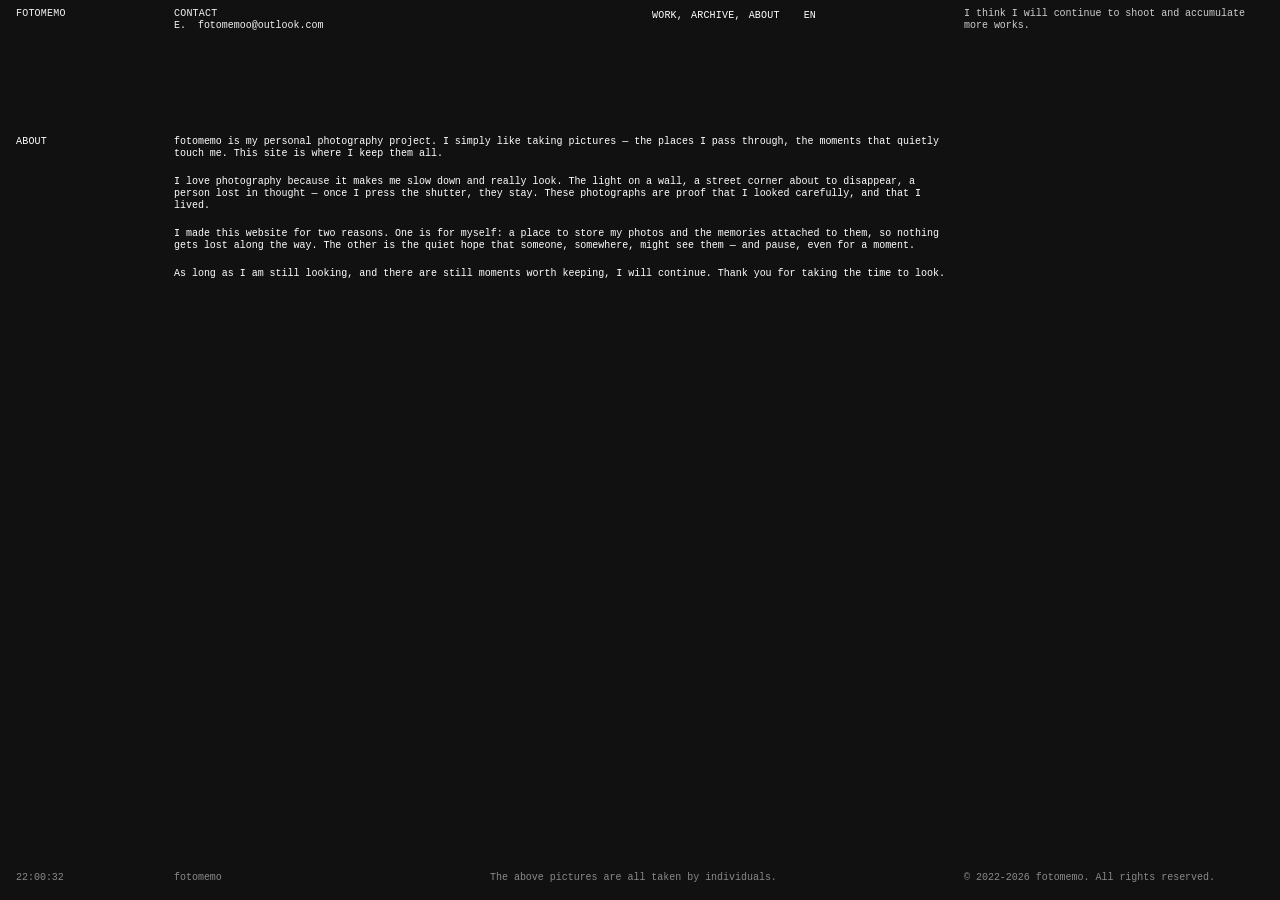
==== commit 212fdb36: "Add files via upload" ====
--- a/about.html
+++ b/about.html
@@ -527,14 +527,17 @@
         padding-top: var(--spacing32);
         border-top: none;
     }
-    .footer-bottom .copyright { order: 1; margin-top: var(--spacing16); }
+    .footer-bottom .copyright { order: 1; margin-top: var(--spacing16); align-self: flex-start; }
     .footer-bottom .footer-time { order: 0; white-space: pre-line; }
     .footer-bottom .footer-tagline { order: 2; width: calc(8*var(--column) + 7*var(--gutter)); margin-top: var(--spacing8); }
     .footer-bottom .footer-copy { order: 3; margin-top: var(--spacing8); }
 }
 .footer-bottom .footer-time { white-space: nowrap; }
-/* 城市名挪到时间正下方，上下留出间隔（不再和时间左右并排） */
-.footer-bottom .copyright { grid-column: 1; grid-row: 2; margin-top: var(--spacing16); }
+/* 电脑端：时间与城市名左右并排在同一水平线（靠底对齐）；
+   用 min-width 包裹，避免排在手机端媒体查询后面把它覆盖掉 */
+@media (min-width: 901px) {
+    .footer-bottom .copyright { align-self: end; }
+}
 .footer-bottom .footer-tagline { justify-self: start; }
 
 /* =========================================================
